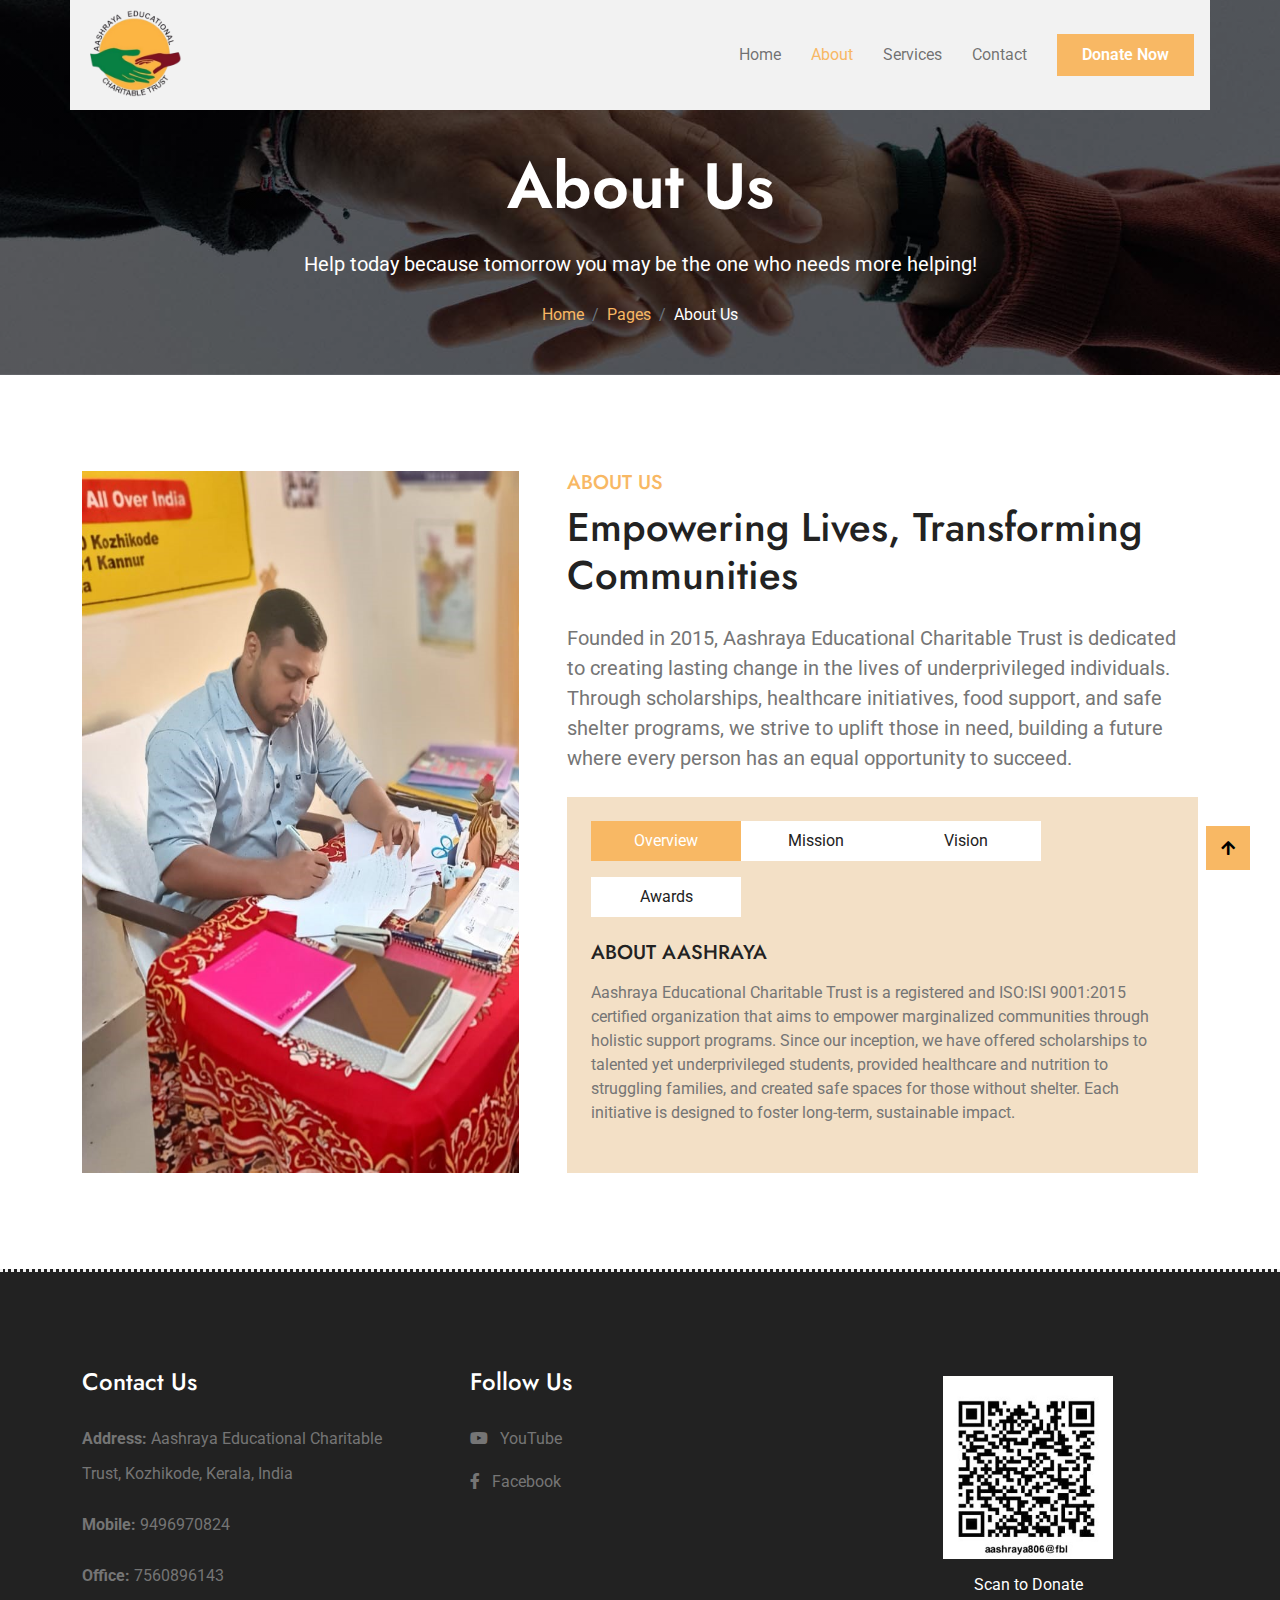
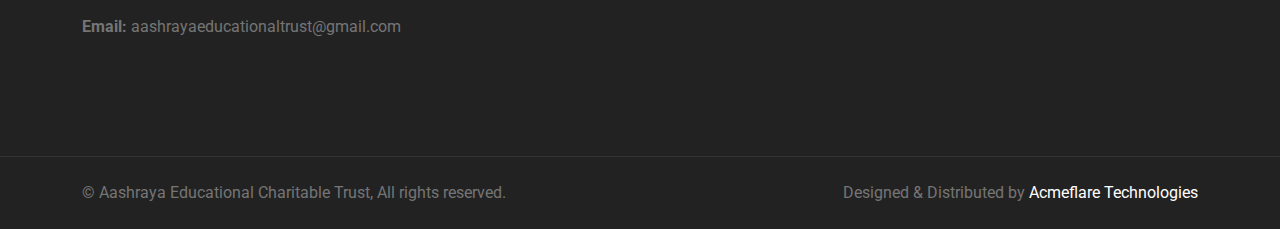
==== about.html @ a236c185 "first commit" ====
<!DOCTYPE html>
<html lang="en">

    <head>
        <meta charset="utf-8">
        <title>Aashraya Educational Charitable Trust</title>
        <link rel="shortcut icon" href="img/logo.jpg" type="image/x-icon">
        <meta content="width=device-width, initial-scale=1.0" name="viewport">
        <meta content="" name="keywords">
        <meta content="" name="description">

        <!-- Google Web Fonts -->
        <link rel="preconnect" href="https://fonts.googleapis.com">
        <link rel="preconnect" href="https://fonts.gstatic.com" crossorigin>
        <link href="https://fonts.googleapis.com/css2?family=Jost:wght@500;600&family=Roboto&display=swap" rel="stylesheet"> 

        <!-- Icon Font Stylesheet -->
        <link rel="stylesheet" href="https://use.fontawesome.com/releases/v5.15.4/css/all.css"/>
        <link href="https://cdn.jsdelivr.net/npm/bootstrap-icons@1.4.1/font/bootstrap-icons.css" rel="stylesheet">

        <!-- Libraries Stylesheet -->
        <link href="lib/owlcarousel/assets/owl.carousel.min.css" rel="stylesheet">
        <link href="lib/lightbox/css/lightbox.min.css" rel="stylesheet">


        <!-- Customized Bootstrap Stylesheet -->
        <link href="css/bootstrap.min.css" rel="stylesheet">

        <!-- Template Stylesheet -->
        <link href="css/style.css" rel="stylesheet">
    </head>

    <body>

        <!-- Spinner Start -->
        <div id="spinner" class="show w-100 vh-100 bg-white position-fixed translate-middle top-50 start-50  d-flex align-items-center justify-content-center">
            <div class="spinner-grow text-primary" role="status"></div>
        </div>
        <!-- Spinner End -->


       <!-- Navbar start -->
       <div class="container-fluid fixed-top px-0">
        <div class="container px-0">
            
            <nav class="navbar navbar-light bg-light navbar-expand-xl">
                <a href="index.html" class="navbar-brand ms-3">
                    <img src="img/logo.png" alt="" style="height: 100px;">
                </a>
                <button class="navbar-toggler py-2 px-3 me-3" type="button" data-bs-toggle="collapse" data-bs-target="#navbarCollapse">
                    <span class="fa fa-bars text-primary"></span>
                </button>
                <div class="collapse navbar-collapse bg-light" id="navbarCollapse">
                    <div class="navbar-nav ms-auto">
                        <a href="index.html" class="nav-item nav-link ">Home</a>
                        <a href="about.html" class="nav-item nav-link active">About</a>
                        <a href="service.html" class="nav-item nav-link">Services</a>
                        
                        <a href="contact.html" class="nav-item nav-link">Contact</a>
                    </div>
                    <div class="d-flex align-items-center flex-nowrap pt-xl-0" style="margin-left: 15px;">
                        <a href="index.html#donate" class="btn-hover-bg btn btn-primary text-white py-2 px-4 me-3">Donate Now</a>
                    </div>
                </div>
            </nav>
        </div>
    </div>
    <!-- Navbar End -->

        <!-- Header Start -->
        <div class="container-fluid bg-breadcrumb">
            <div class="container text-center py-5" style="max-width: 900px;">
                <h3 class="text-white display-3 mb-4">About Us</h1>
                <p class="fs-5 text-white mb-4">Help today because tomorrow you may be the one who needs more helping!</p>
                <ol class="breadcrumb justify-content-center mb-0">
                    <li class="breadcrumb-item"><a href="index.html">Home</a></li>
                    <li class="breadcrumb-item"><a href="#">Pages</a></li>
                    <li class="breadcrumb-item active text-white">About Us</li>
                </ol>    
            </div>
        </div>
        <!-- Header End -->

<!-- About Start -->
<div class="container-fluid about py-5">
    <div class="container py-5">
        <div class="row g-5">
            <div class="col-xl-5">
                <div class="h-100">
                    <img src="img/about.jpg" class="img-fluid w-100 h-100" alt="Aashraya Educational Charitable Trust">
                </div>
            </div>
            <div class="col-xl-7">
                <h5 class="text-uppercase text-primary">About Us</h5>
                <h1 class="mb-4">Empowering Lives, Transforming Communities</h1>
                <p class="fs-5 mb-4">Founded in 2015, Aashraya Educational Charitable Trust is dedicated to creating lasting change in the lives of underprivileged individuals. Through scholarships, healthcare initiatives, food support, and safe shelter programs, we strive to uplift those in need, building a future where every person has an equal opportunity to succeed.</p>
                
                <div class="tab-class bg-secondary p-4">
                    <ul class="nav d-flex mb-2">
                        <li class="nav-item mb-3">
                            <a class="d-flex py-2 text-center bg-white active" data-bs-toggle="pill" href="#tab-about">
                                <span class="text-dark" style="width: 150px;">Overview</span>
                            </a>
                        </li>
                        <li class="nav-item mb-3">
                            <a class="d-flex py-2 text-center bg-white" data-bs-toggle="pill" href="#tab-mission">
                                <span class="text-dark" style="width: 150px;">Mission</span>
                            </a>
                        </li>
                        <li class="nav-item mb-3">
                            <a class="d-flex py-2 text-center bg-white" data-bs-toggle="pill" href="#tab-vision">
                                <span class="text-dark" style="width: 150px;">Vision</span>
                            </a>
                        </li>
                        <li class="nav-item mb-3">
                            <a class="d-flex py-2 text-center bg-white" data-bs-toggle="pill" href="#tab-awards">
                                <span class="text-dark" style="width: 150px;">Awards</span>
                            </a>
                        </li>
                    </ul>
                    <div class="tab-content">
                        <!-- Overview Tab -->
                        <div id="tab-about" class="tab-pane fade show p-0 active">
                            <div class="row">
                                <div class="col-12">
                                    <div class="d-flex">
                                        <div class="text-start my-auto">
                                            <h5 class="text-uppercase mb-3">About Aashraya</h5>
                                            <p class="mb-4">Aashraya Educational Charitable Trust is a registered and ISO:ISI 9001:2015 certified organization that aims to empower marginalized communities through holistic support programs. Since our inception, we have offered scholarships to talented yet underprivileged students, provided healthcare and nutrition to struggling families, and created safe spaces for those without shelter. Each initiative is designed to foster long-term, sustainable impact.</p>
                                            
                                        </div>
                                    </div>
                                </div>
                            </div>
                        </div>
                        <!-- Mission Tab -->
                        <div id="tab-mission" class="tab-pane fade show p-0">
                            <div class="row">
                                <div class="col-12">
                                    <div class="d-flex">
                                        <div class="text-start my-auto">
                                            <h5 class="text-uppercase mb-3">Our Mission</h5>
                                            <p class="mb-4">Our mission is to empower marginalized communities across Kerala by providing equitable access to education, healthcare, nutrition, and shelter. By offering a strong support system and focusing on sustainable development, we aim to foster resilience and self-sufficiency among those we serve.</p>
                                           
                                        </div>
                                    </div>
                                </div>
                            </div>
                        </div>
                        <!-- Vision Tab -->
                        <div id="tab-vision" class="tab-pane fade show p-0">
                            <div class="row">
                                <div class="col-12">
                                    <div class="d-flex">
                                        <div class="text-start my-auto">
                                            <h5 class="text-uppercase mb-3">Our Vision</h5>
                                            <p class="mb-4">We envision a society where education and healthcare are accessible to everyone, no one suffers from hunger, and all individuals have a safe place to call home. We aspire to be a cornerstone of hope and support in our community, bridging gaps in essential services and fostering a compassionate, inclusive future.</p>
                                            
                                        </div>
                                    </div>
                                </div>
                            </div>
                        </div>
                        <!-- Awards Tab -->
                        <div id="tab-awards" class="tab-pane fade show p-0">
                            <div class="row">
                                <div class="col-12">
                                    <div class="d-flex">
                                        <div class="text-start my-auto">
                                            <h5 class="text-uppercase mb-3">Recognitions & Awards</h5>
                                            <p class="mb-4">Aashraya has been honored with several prestigious awards for its dedication to social welfare, including:</p>
                                            <ul class="list-unstyled mb-4">
                                                <li>🔸 Mahatma Gandhi Award</li>
                                                <li>🔸 Mother Teresa Nobel Award</li>
                                                <li>🔸 World Charity Welfare Association Award</li>
                                                <li>🔸 Doctorate of Social Work Award</li>
                                                <li>🔸 Rashtra Seva Puraskar Award</li>
                                                <li>🔸 International Health Care Award</li>
                                                <li>🔸 National Level Charitable Trust Award</li>
                                            </ul>
                                            
                                        </div>
                                    </div>
                                </div>
                            </div>
                        </div>
                    </div>
                </div>
            </div>
        </div>
    </div>
</div>
<!-- About End -->
  <!-- Footer Start -->
  <div class="container-fluid footer bg-dark text-body py-5">
    <div class="container py-5">
        <div class="row g-5">
            <!-- Address and Contact Information -->
            <div class="col-md-6 col-lg-6 col-xl-4">
                <div class="footer-item">
                    <h4 class="mb-4 text-white">Contact Us</h4>
                    <p><strong>Address:</strong> Aashraya Educational Charitable Trust, Kozhikode, Kerala, India</p>
                    <p><strong>Mobile:</strong> 9496970824</p>
                    <p><strong>Office:</strong> 7560896143</p>
                    <p><strong>Email:</strong> aashrayaeducationaltrust@gmail.com</p>
                </div>
            </div>
            <!-- Social Media Links -->
            <div class="col-md-6 col-lg-6 col-xl-4">
                <div class="footer-item">
                    <h4 class="mb-4 text-white">Follow Us</h4>
                    <a href="https://youtube.com/@aashrayaeducationaltrust?si=SdaEd4XGsYiGcqcV" class="d-block text-body mb-2"><i class="fab fa-youtube me-2"></i> YouTube</a>
                    <a href="https://www.facebook.com/profile.php?id=100082121772458&mibextid=ZbWKwL" class="d-block text-body mb-2"><i class="fab fa-facebook-f me-2"></i> Facebook</a>
                </div>
            </div>
            <!-- Gallery with QR Code -->
            <div class="col-md-6 col-lg-6 col-xl-4">
                <div class="footer-item">
                    <div class="row g-2">
                        
                        <!-- QR Code Space -->
                        <div class="col-12 text-center mt-3">
                            <img src="img/qr code footer .jpg" class="img-fluid w-50" alt="QR Code">
                            <p class="text-white mt-2">Scan to Donate</p>
                        </div>
                    </div>
                </div>
            </div>
        </div>
    </div>
</div>
<!-- Footer End -->

<!-- Copyright Start -->
<div class="container-fluid copyright py-4">
    <div class="container">
        <div class="row g-4 align-items-center">
            <div class="col-md-6 text-center text-md-start">
                <span class="text-body text-white">&copy; Aashraya Educational Charitable Trust, All rights reserved.</span>
            </div>
            <div class="col-md-6 text-center text-md-end">
                Designed & Distributed by <a class="text-white" href="https://www.acmeflare.in/">Acmeflare Technologies</a>
            </div>
        </div>
    </div>
</div>
<!-- Copyright End -->




        <!-- Back to Top -->
        <a href="#" class="btn btn-primary btn-primary-outline-0 btn-md-square back-to-top"><i class="fa fa-arrow-up"></i></a>   

        
        <!-- JavaScript Libraries -->
        <script src="https://ajax.googleapis.com/ajax/libs/jquery/3.6.4/jquery.min.js"></script>
        <script src="https://cdn.jsdelivr.net/npm/bootstrap@5.0.0/dist/js/bootstrap.bundle.min.js"></script>
        <script src="lib/easing/easing.min.js"></script>
        <script src="lib/waypoints/waypoints.min.js"></script>
        <script src="lib/counterup/counterup.min.js"></script>
        <script src="lib/owlcarousel/owl.carousel.min.js"></script>
        <script src="lib/lightbox/js/lightbox.min.js"></script>
        

        <!-- Template Javascript -->
        <script src="js/main.js"></script>

    </body>

</html>
---- css/style.css ----
/*** Spinner Start ***/
#spinner {
    opacity: 0;
    visibility: hidden;
    transition: opacity .8s ease-out, visibility 0s linear .5s;
    z-index: 99999;
 }

 #spinner.show {
     transition: opacity .8s ease-out, visibility 0s linear .0s;
     visibility: visible;
     opacity: 1;
 }
/*** Spinner End ***/

.back-to-top {
    position: fixed;
    right: 30px;
    bottom: 30px;
    display: flex;
    width: 45px;
    height: 45px;
    align-items: center;
    justify-content: center;
    transition: 0.5s;
    z-index: 99;
}

/*** Button Start ***/
.btn {
    font-weight: 600;
    transition: .5s;
}

.btn-square {
    width: 32px;
    height: 32px;
}

.btn-sm-square {
    width: 34px;
    height: 34px;
}

.btn-md-square {
    width: 44px;
    height: 44px;
}

.btn-lg-square {
    width: 56px;
    height: 56px;
}

.btn-square,
.btn-sm-square,
.btn-md-square,
.btn-lg-square {
    padding: 0;
    display: flex;
    align-items: center;
    justify-content: center;
    font-weight: normal;
}

.btn-hover-bg {
    transition: 0.5s;
}

.btn-hover-bg:hover {
    background: var(--bs-secondary) !important;
    color: var(--bs-primary) !important;
}

.btn-hover-color {
    transition: 0.5s;
}

.btn-hover-color:hover {
    color: var(--bs-secondary) !important;
}
/*** Topbar Start ***/
.fixed-top .container {
    transition: 0.5s;
}

.topbar {
    padding: 2px 10px 2px 20px;
    background: var(--bs-primary) !important;
}

.topbar a,
.topbar a i {
    transition: 0.5s;
}

.topbar a:hover,
.topbar a i:hover {
    color: var(--bs-secondary) !important;
}


@media (max-width: 768px) {
    .topbar {
        display: none;    
    }
}
/*** Topbar End ***/


/*** Navbar Start ***/
.navbar {
    padding: 0;
}

.navbar .navbar-nav .nav-link {
    padding: 10px 15px;
    font-size: 16px;
    transition: .5s;
}

.navbar .navbar-nav .nav-link:hover,
.navbar .navbar-nav .nav-link.active,
.sticky-top.bg-white .navbar .navbar-nav .nav-link:hover,
.sticky-top.bg-white .navbar .navbar-nav .nav-link.active {
    color: var(--bs-primary);
}

.navbar .dropdown-toggle::after {
    border: none;
    content: "\f107";
    font-family: "Font Awesome 5 Free";
    font-weight: 600;
    vertical-align: middle;
    margin-left: 8px;
}

@media (min-width: 1200px) {
    .navbar .nav-item .dropdown-menu {
        display: block;
        visibility: hidden;
        top: 100%;
        transform: rotateX(-75deg);
        transform-origin: 0% 0%;
        border: 0;
        transition: .5s;
        opacity: 0;
    }
}

@media (max-width: 1200px) {
    .navbar .collapse.navbar-collapse .btn-hover-bg.btn {
        margin-bottom: 20px;
    }
}

.dropdown .dropdown-menu a:hover {
    background: var(--bs-secondary);
    color: var(--bs-primary);
}

.navbar .nav-item:hover .dropdown-menu {
    transform: rotateX(0deg);
    visibility: visible;
    background: var(--bs-light) !important;
    transition: .5s;
    opacity: 1;
}
/*** Navbar End ***/

/*** Carousel Start ***/
.carousel-header #carouselId .carousel-control-prev,
.carousel-header #carouselId .carousel-control-next {
    background: transparent;
}

.carousel-header #carouselId .carousel-inner .carousel-item {
    position: relative;
    min-height: 100vh 
}

.carousel-header #carouselId .carousel-inner .carousel-item img {
    position: absolute;
    width: 100%;
    height: 100%;
    object-fit: cover;
}

.carousel-header #carouselId .carousel-inner .carousel-item .carousel-caption {
    position: absolute;
    width: 100%;
    height: 100%;
    top: 0;
    left: 0;
    padding-top: 80px;
    display: flex;
    align-items: center;
    justify-content: center;
    text-align: center;
    background: linear-gradient(rgba(0, 0, 0, .4), rgba(0, 0, 0, 0.4));
    background-size: cover;
}

.carousel-control-prev,
.carousel-control-next {
    opacity: 0;
}

.carousel-control-prev .carousel-control-prev-icon,
.carousel-control-next .carousel-control-next-icon {
    background: transparent !important;
}

.carousel-header #carouselId.carousel {
    position: relative;
}

.carousel-header #carouselId.carousel .carousel-indicators {
    position: absolute;
    bottom: 0;
    left: 0;
    display: flex;
    align-items: center;
    justify-content: center;
    background: transparent !important;
}

.carousel-header #carouselId.carousel .carousel-indicators li,
.carousel-header #carouselId.carousel .carousel-indicators li,
.carousel-header #carouselId.carousel .carousel-indicators li {
    margin-right: 30px !important;
}

.carousel-header #carouselId.carousel .carousel-indicators li {
    width: 12px;
    height: 12px;
    border-radius: 12px !important;
    border: 5px solid transparent;
    transition: 0.5s;
    
}

.carousel-header #carouselId.carousel .carousel-indicators li.active {
    border: 5px solid var(--bs-primary) !important;
    border-radius: 10px;
}
/*** Carousel End ***/



/*** Single Page Hero Header Start ***/
.bg-breadcrumb {
    background: linear-gradient(rgba(0, 0, 0, 0.6), rgba(0, 0, 0, 0.6)), url(../img/bgall.jpg);
    background-position: center center;
    background-repeat: no-repeat;
    background-size: cover;
    padding: 100px 0 0 0;
}
/*** Single Page Hero Header End ***/


/*** About Start ***/
.about .tab-class .nav .nav-item a.active,
.about .tab-class .nav .nav-item a.active span {
    background: var(--bs-primary) !important;
    color: var(--bs-white) !important;
}

/*** About End ***/


/*** Service Start ***/
.service .service-item {
    position: relative;
    overflow: hidden;
}

.service .service-item .service-link {
    position: absolute;
    width: 100%; 
    height: 100%; 
    padding: 20px; 
    bottom: 0; 
    left: 0; 
    display: flex; 
    align-items: end;
    background: rgba(0, 0, 0, 0.3);
    transition: 0.5s; 
}

.service .service-item .service-link:hover {
    background: rgba(0, 0, 0, 0.6);
}

.service .service-item .service-link a {
    color: var(--bs-white);
    transition: 0.5s;
}

.service .service-item img {
    transition: 0.5s;
}

.service .service-item:hover img {
    transform: scale(1.2);
}

.service .service-item .service-link:hover a:hover {
    color: var(--bs-primary);
}
/*** Service End ***/


/*** Donation Start ***/
.donation .donation-item {
    position: relative;
    overflow: hidden;
    z-index: 1;
}

.donation .donation-item::after {
    width: 100%;
    height: 100%;
    position: absolute;
    content: "";
    top: 0;
    left: 0;
    display: flex;
    background: rgba(0, 0, 0, 0.5);
    z-index: 2;
}


.donation .donation-item .donation-content {
    position: absolute;
    width: 100%; 
    height: 100%; 
    padding: 20px; 
    justify-content: end; 
    bottom: -60px; 
    left: 0;
    transition: 0.5s;
    z-index: 3;
}

.donation .donation-item:hover .donation-content {
    position: absolute;
    width: 100%; 
    height: 100%; 
    padding: 20px; 
    justify-content: end; 
    bottom: 0px; 
    left: 0;
    background: rgba(0, 0, 0, 0.6);
}

.donation .donation-item .donation-btn {
    visibility: hidden;
    opacity: 0;
    transition: 0.5s;
}

.donation .donation-item:hover .donation-btn {
    visibility: visible;
    opacity: 1;
}

/*** Donation End ***/


/*** Counter Start ***/
.counter .counter-item .counter-counting {
    width: 100%;
    text-align: center;
    border-style: dotted;
    border-color: var(--bs-white); 
    font-size: 30px;
}
/*** Counter End ***/


/*** causes Start ***/
.causes .causes-item {
    overflow: hidden;
}

.causes .causes-item .causes-img {
    position: relative;
    transition: 0.5s;
}

.causes .causes-item .causes-img .causes-link {
    position: absolute;
    width: 100%;
    height: 100%;
    bottom: 0 !important; 
    left: 0;
    display: flex;
    justify-content: space-between;
    align-items: end;
    background: rgba(0, 0, 0, .2);
    transition: 0.5s;
}

.causes .causes-item .causes-img:hover .causes-link {
    background: rgba(0, 0, 0, .6);
}

.causes .causes-item .causes-img img {
    transition: 0.5s;
}

.causes .causes-item .causes-img:hover img {
    transform: scalex(-1);
}

.causes .causes-item .causes-img .causes-dination {
    position: absolute;
    top: 0; 
    right: 0;
}

.causes .causes-item .causes-img .causes-dination a {
    font-size: 14px;
}

.causes .causes-item .causes-content {
    background: var(--bs-secondary);
    border-color: var(--bs-white);
    border-style: dotted;
    border-top: 0;

}

.causes .causes-item .progress {
    height: 10px;
    overflow: visible;
}

.causes .causes-item .progress .progress-bar {
    position: relative;
    width: 0;
    overflow: visible;
    background: var(--bs-primary);
    transition: 2s;
}

.causes .causes-item .progress .progress-bar span {
    position: absolute;
    top: 50%;
    right: -1px;
    transform: translateY(-50%);
    padding: 1px 5px;
    font-size: 12px;
    color: var(--bs-white);
    background: var(--bs-dark);
    z-index: 1;
}
/*** causes End ***/


/*** Events Start ***/
.event .event-carousel.owl-carousel {
    position: relative;
}
.event .event-carousel.owl-carousel .owl-nav .owl-prev {
    position: absolute;
    top: -60px;
    left: 0;
    width: 80px;
    height: 40px;
    border: 1px solid var(--bs-primary);
    background: var(--bs-primary);
    color: var(--bs-white);
    display: flex;
    align-items: center;
    justify-content: center;
    transition: 0.5s;
}

.event .event-carousel.owl-carousel .owl-nav .owl-next {
    position: absolute;
    top: -60px;
    right: 0;
    width: 80px;
    height: 40px;
    border: 1px solid var(--bs-primary);
    background: var(--bs-primary);
    color: var(--bs-white);
    display: flex;
    align-items: center;
    justify-content: center;
    transition: 0.5s;
}

.event .event-carousel.owl-carousel .owl-nav .owl-prev:hover,
.event .event-carousel.owl-carousel .owl-nav .owl-next:hover {
    background: var(--bs-secondary);
    color: var(--bs-primary);
}
.event .event-carousel .event-item .event-content {
    border-style: dotted;
    border-top: 0; 
    border-color: var(--bs-white); 
    background: var(--bs-secondary);
}
/*** Events End ***/


/*** Blog Start ***/
.blog .blog-item .blog-img {
    position: relative;
    overflow: hidden;
}

.blog .blog-item .blog-img .blog-info {
    position: absolute;
    width: 100%;
    height: 100%;
    bottom: 0;
    left: 0;
    padding: 20px;
    background: rgba(0, 0, 0, .2);
    color: var(--bs-white) !important;
    display: flex;
    align-items: end;
    justify-content: space-between;
    transition: 0.5s;
}

.blog .blog-item .blog-img:hover .blog-info {
    background: rgba(0, 0, 0, .6);
}


.blog .blog-item .blog-img .search-icon {
    position: absolute;
    width: 100%;
    height: 100%;
    top: 0;
    left: 0;
    display: flex;
    align-items: center;
    justify-content: center;
    opacity: 0;
    transition: 0.5s;
}

.blog .blog-item .blog-img img {
    transition: 0.5s;
}

.blog .blog-item .blog-img:hover img {
    transform: scale(1.3);
}

.blog .blog-item .blog-img:hover .search-icon {
    opacity: 1;
}
/*** Blog End ***/

/*** Gallery Start ***/
.gallery .gallery-item {
    position: relative;
    overflow: hidden;
    z-index: 1;
}

.gallery .gallery-item img {
    transition: 0.5s;
}

.gallery .gallery-item:hover img {
    transform: scale(1.2);
}

.gallery .gallery-item .gallery-content {
    position: absolute;
    width: 100%;
    height: 0;
    bottom: 0; 
    left: 0;
    background: rgba(249, 195, 123, .4);
    text-align: center;
    display: flex;
    flex-direction: column;
    justify-content: end;
    transition: 0.5s;
    z-index: 2;
}

.gallery .gallery-item:hover .gallery-content {
    height: 100%;
}

.gallery .gallery-item .gallery-content .gallery-inner {
    transition: 0.5s;
    background: rgba(0, 0, 0, 0.1);
    padding-top: 40px;
}

.gallery .gallery-item:hover .gallery-content .gallery-inner {
    background: rgba(249, 195, 123, 1);
    padding: 50px 0;
    display: flex;
    flex-direction: column;
    align-items: center;
    justify-content: center;
}

.gallery .gallery-item .search-icon {
    position: absolute;
    top: 50%;
    left: 50%;
    transform: translate(-50%, -50%);
    margin-top: -80px;
    opacity: 0;
    transition: 0.5s;
    z-index: 3;
}

.gallery .gallery-item:hover .search-icon {
    opacity: 1;
}
/*** Gallery End ***/


/*** Volunteer Start ***/
.volunteer {
    background: rgba(249, 195, 123, .1);
}
.volunteer .volunteer-img {
    position: relative;
    overflow: hidden;
}

.volunteer .volunteer-img .volunteer-title {
    position: absolute;
    width: 100%;
    height: 100%;
    bottom: 0;
    left: 0;
    padding: 10px;
    background: rgba(0, 0, 0, .1);
    display: flex;
    flex-direction: column;
    text-align: center;
    justify-content: end;
    transition: 0.5s;
}

.volunteer .volunteer-img:hover .volunteer-title {
    background: rgba(0, 0, 0, .5);
}

.volunteer .volunteer-img img {
    transition: 0.5s;
}

.volunteer .volunteer-img:hover img {
    transform: scale(1.2);
}
/*** Volunteer End ***/


/*** Contact Start ***/
.contact {
    background: rgba(249, 195, 123, .4);
    border-style: dotted;
    border-color: var(--bs-white);
}

/*** Contact End ***/


/*** Footer Start ***/
.footer {
    border-top: 3px;
    border-right: 0;
    border-bottom: 0;
    border-left: 0;
    border-style: dotted;
    border-color: var(--bs-light);
}
.footer .footer-item a,
.footer .footer-item p {
    line-height: 35px;
    color: var(--bs-body);
    transition: 0.5s;
}

.footer .footer-item a:hover {
    color: var(--bs-primary);
    letter-spacing: 1px;
}

.footer .footer-item .footer-gallery {
    position: relative;
    overflow: hidden;
}

.footer .footer-item .footer-gallery img {
    transition: 0.5s;
}

.footer .footer-item .footer-gallery:hover img {
    transform: scale(1.2);
}

.footer .footer-item .footer-gallery .footer-search-icon {
    position: absolute;
    width: 100%;
    height: 100%;
    top: 0;
    left: 0;
    display: flex;
    align-items: center;
    justify-content: center;
    transition: 0.5s;
    opacity: 0;
}

.footer .footer-item .footer-gallery:hover .footer-search-icon {
    opacity: 1;
    background: rgba(0, 0, 0, .6);
}
/*** Footer End ***/

/*** copyright Start ***/
.copyright {
    border-top: 1px solid rgba(255, 255, 255, 0.08);
    background: var(--bs-dark) !important;
}
/*** copyright end ***/
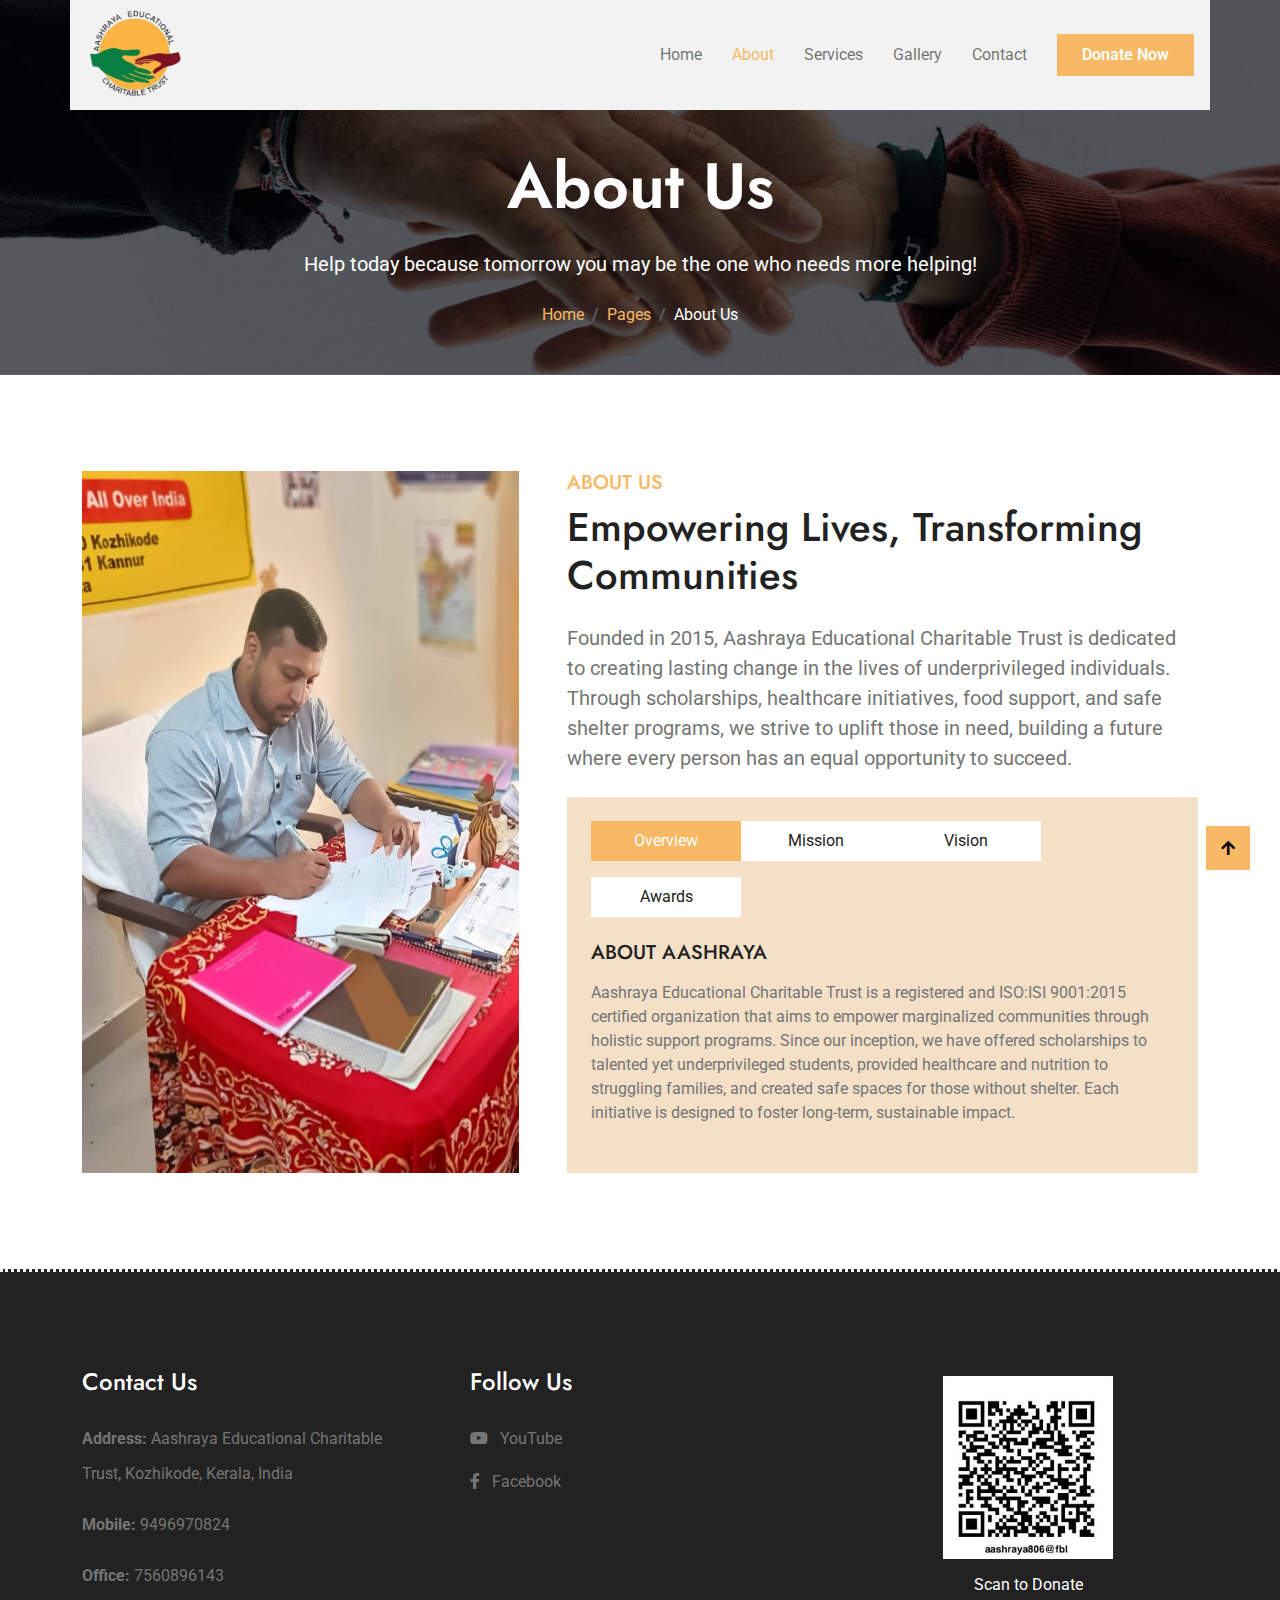
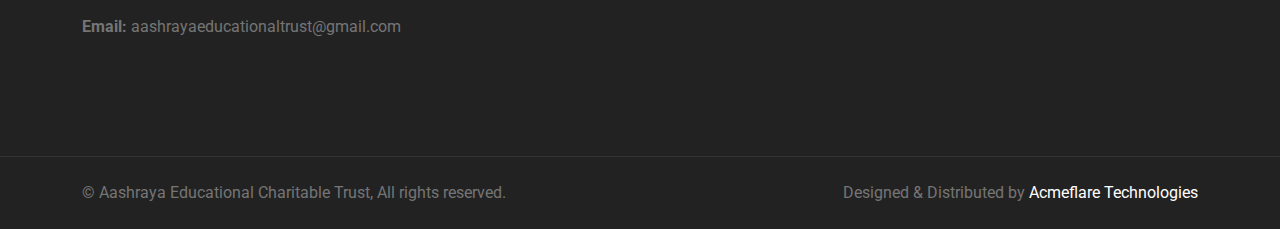
==== commit 57019863: "updates" ====
--- a/about.html
+++ b/about.html
@@ -55,7 +55,7 @@
                         <a href="index.html" class="nav-item nav-link ">Home</a>
                         <a href="about.html" class="nav-item nav-link active">About</a>
                         <a href="service.html" class="nav-item nav-link">Services</a>
-                        
+                        <a href="gallery.html" class="nav-item nav-link">Gallery</a>
                         <a href="contact.html" class="nav-item nav-link">Contact</a>
                     </div>
                     <div class="d-flex align-items-center flex-nowrap pt-xl-0" style="margin-left: 15px;">
--- a/css/style.css
+++ b/css/style.css
@@ -560,70 +560,7 @@
 }
 /*** Blog End ***/
 
-/*** Gallery Start ***/
-.gallery .gallery-item {
-    position: relative;
-    overflow: hidden;
-    z-index: 1;
-}
-
-.gallery .gallery-item img {
-    transition: 0.5s;
-}
-
-.gallery .gallery-item:hover img {
-    transform: scale(1.2);
-}
-
-.gallery .gallery-item .gallery-content {
-    position: absolute;
-    width: 100%;
-    height: 0;
-    bottom: 0; 
-    left: 0;
-    background: rgba(249, 195, 123, .4);
-    text-align: center;
-    display: flex;
-    flex-direction: column;
-    justify-content: end;
-    transition: 0.5s;
-    z-index: 2;
-}
-
-.gallery .gallery-item:hover .gallery-content {
-    height: 100%;
-}
-
-.gallery .gallery-item .gallery-content .gallery-inner {
-    transition: 0.5s;
-    background: rgba(0, 0, 0, 0.1);
-    padding-top: 40px;
-}
-
-.gallery .gallery-item:hover .gallery-content .gallery-inner {
-    background: rgba(249, 195, 123, 1);
-    padding: 50px 0;
-    display: flex;
-    flex-direction: column;
-    align-items: center;
-    justify-content: center;
-}
-
-.gallery .gallery-item .search-icon {
-    position: absolute;
-    top: 50%;
-    left: 50%;
-    transform: translate(-50%, -50%);
-    margin-top: -80px;
-    opacity: 0;
-    transition: 0.5s;
-    z-index: 3;
-}
-
-.gallery .gallery-item:hover .search-icon {
-    opacity: 1;
-}
-/*** Gallery End ***/
+
 
 
 /*** Volunteer Start ***/
@@ -732,4 +669,37 @@
     border-top: 1px solid rgba(255, 255, 255, 0.08);
     background: var(--bs-dark) !important;
 }
-/*** copyright end ***/+/*** copyright end ***/
+.gallery {
+    padding-top: 5rem;
+    padding-bottom: 5rem;
+}
+.gallery-item {
+    overflow: hidden;
+    position: relative;
+    background-color: #f0f0f0; /* Optional background color */
+    width: 100%;
+    padding-top: 100%; /* Creates a 1:1 aspect ratio box */
+}
+
+.gallery-item img {
+    position: absolute;
+    top: 50%;
+    left: 50%;
+    width: 100%;
+    height: 100%;
+    object-fit: cover; /* Ensures the image covers the box while maintaining its aspect ratio */
+    transform: translate(-50%, -50%);
+    transition: transform 0.3s ease; /* Smooth transition for zoom effect */
+}
+
+.gallery-item:hover img {
+    transform: translate(-50%, -50%) scale(1.05); /* Slight zoom effect on hover */
+}
+
+/* Responsive padding adjustments for smaller screens */
+@media (max-width: 768px) {
+    .gallery-item {
+        padding-top: 75%; /* Use 4:3 ratio for mobile if needed */
+    }
+}